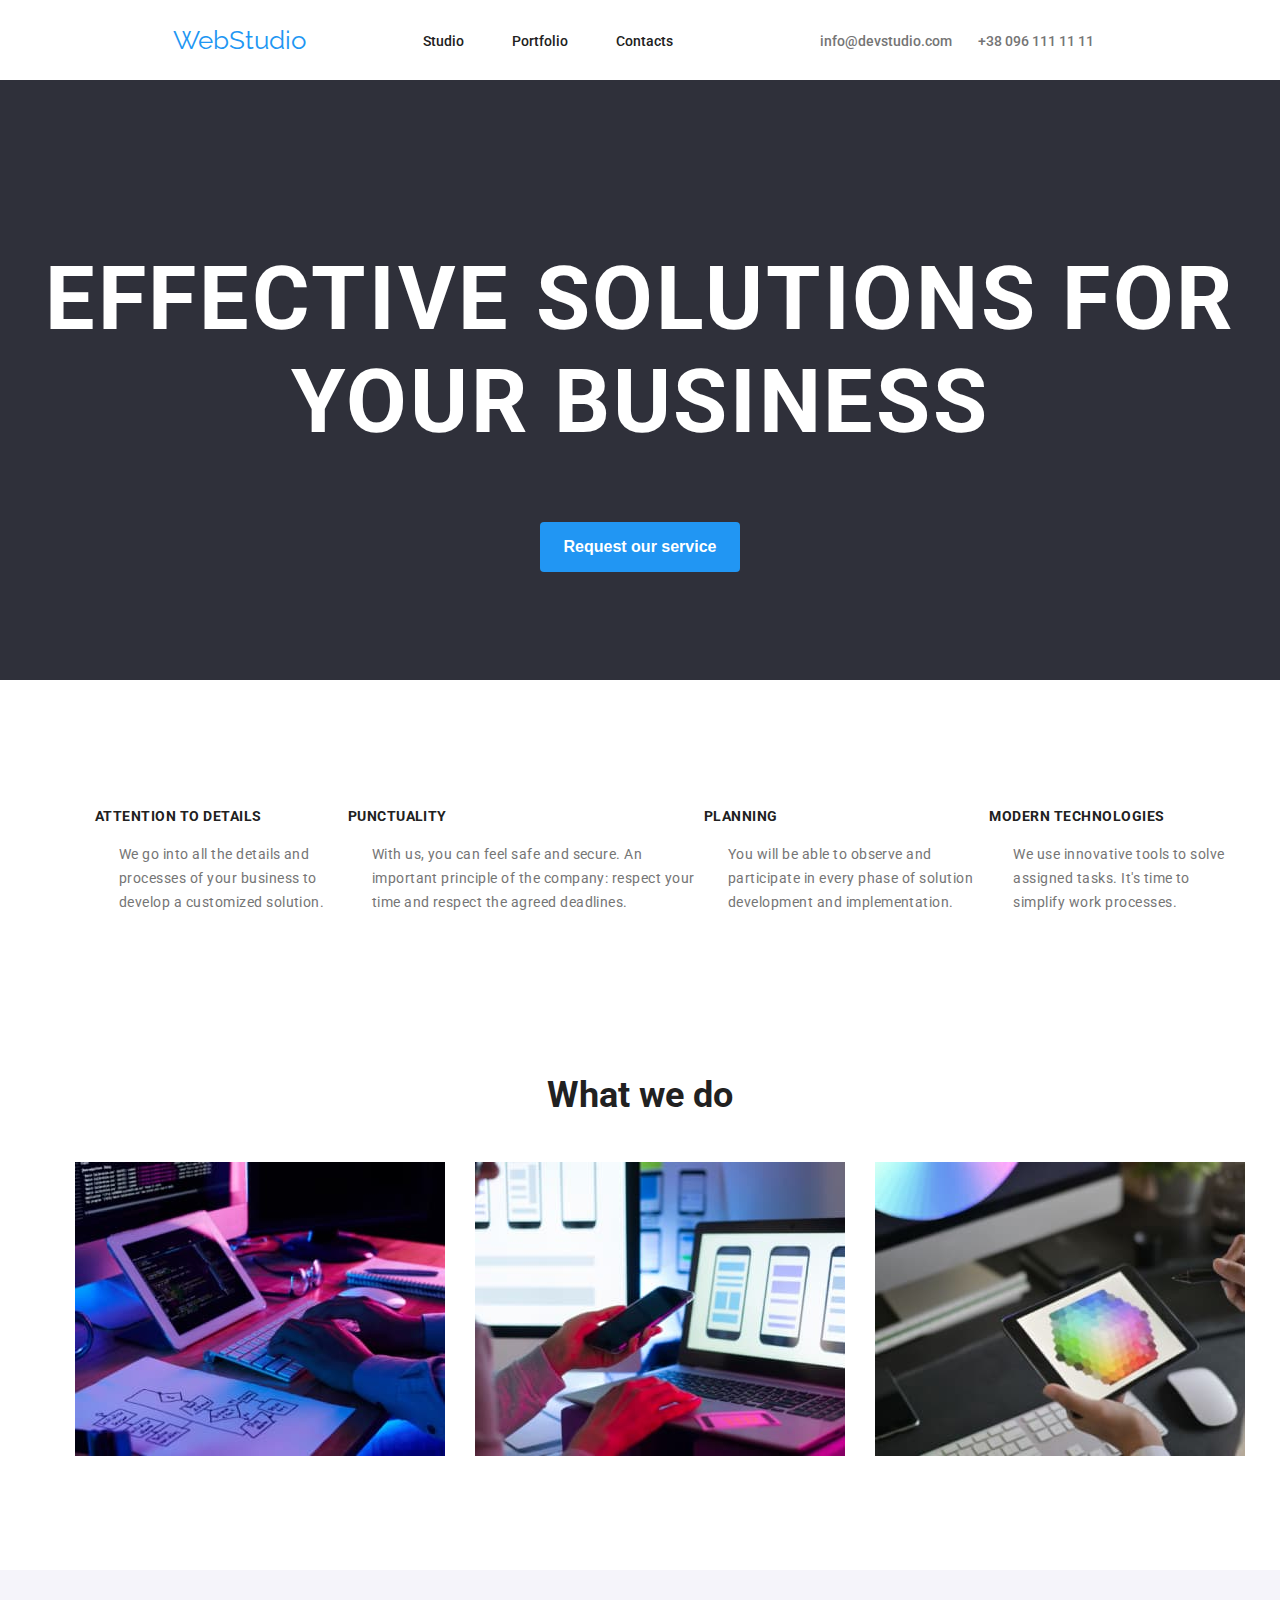
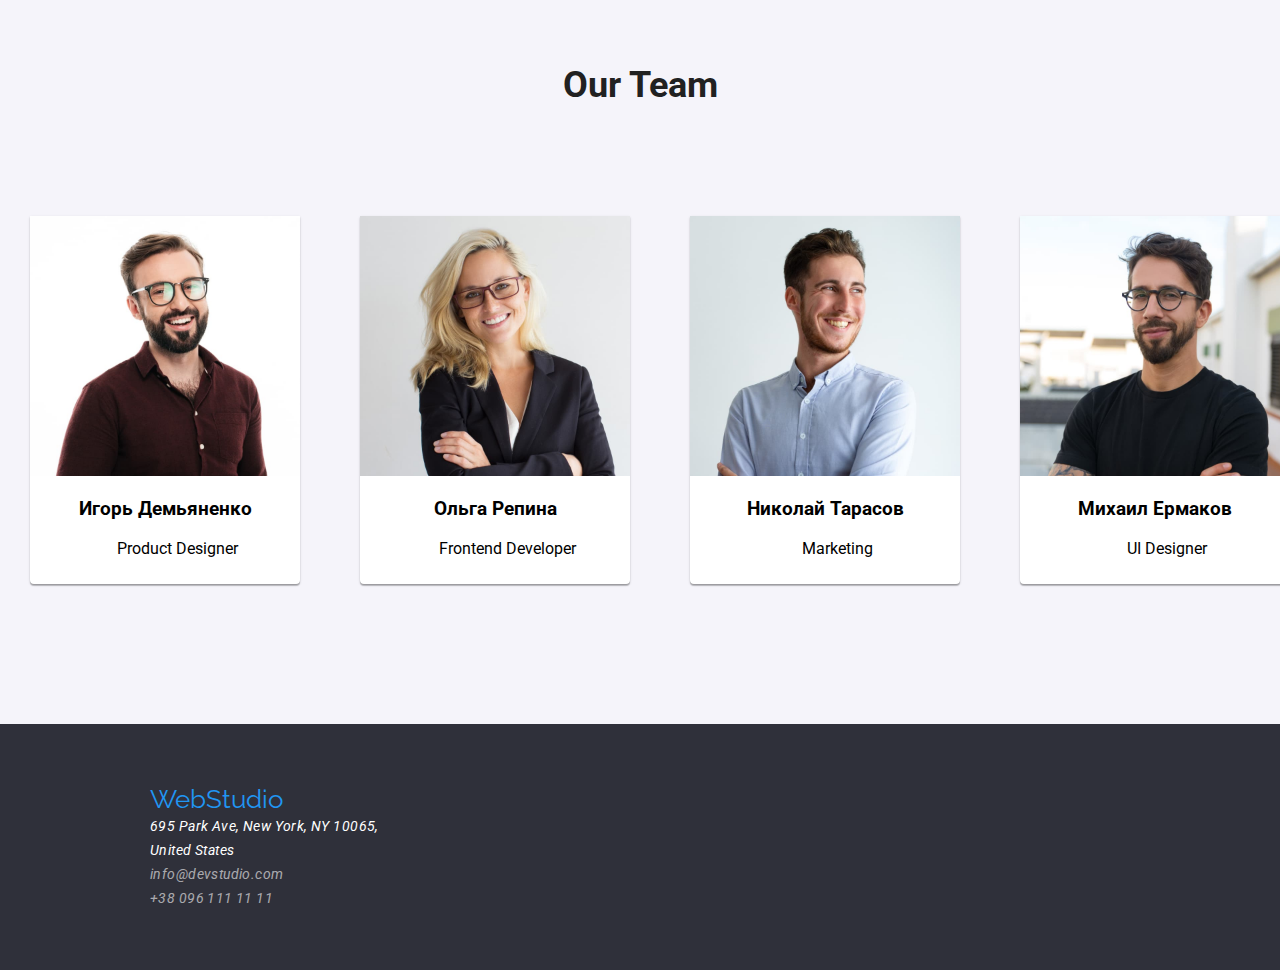
==== index.html @ 28550346 "Created Portfolio Page + Styling" ====
<!DOCTYPE html>
<html lang="en">
  <head>
    <meta charset="UTF-8" />
    <meta
      name="description"
      content="WebStudio is a leading engineering company that specializes in making websites with up-to-date standards & technologies"
    />
    <meta
      name="keywords"
      content="WebStudio, Website, Developers, Create, Solutions, Web solutions, technology"
    />
    <meta name="viewport" content="width=device-width, initial-scale=1.0" />
    <link rel="preconnect" href="https://fonts.googleapis.com" />
    <link rel="preconnect" href="https://fonts.gstatic.com" crossorigin />
    <link
      href="https://fonts.googleapis.com/css2?family=Raleway:wght@700&family=Roboto:wght@400;500;900&display=swap"
      rel="stylesheet"
    />
    <link href="css/style.css" rel="stylesheet" />
    <title>WebStudio</title>
  </head>

  <header>
    <div class="header">
      <nav class="navbar">
        <a href="index.html" class="logo">WebStudio</a>
        <ul class="nav-list">
          <li>
            <a href="#" class="nav-items">Studio</a>
          </li>
          <li>
            <a href="portfolio.html" class="nav-items">Portfolio</a>
          </li>
          <li>
            <a href="#" class="nav-items">Contacts</a>
          </li>
        </ul>
      </nav>
      <ul class="right-navbar">
        <li>
          <a href="mailto:info@devstudio.com" class="contact-information"
            >info@devstudio.com</a
          >
        </li>
        <li>
          <a href="tel:+380961111111" class="contact-information"
            >+38 096 111 11 11</a
          >
        </li>
      </ul>
    </div>
  </header>
  <main>
    <section class="main-section">
      <div>
        <h1 class="main-banner">
          EFFECTIVE SOLUTIONS FOR<br />
          YOUR BUSINESS
        </h1>
        <button type="button" id="request-service-button">
          Request our service
        </button>
      </div>
    </section>
    <section class="webstudio-selling-points">
      <div>
        <ul>
          <li>
            <h3>ATTENTION TO DETAILS</h3>
            <p>
              We go into all the details and processes of your business to
              develop a customized solution.
            </p>
          </li>
          <li>
            <h3>PUNCTUALITY</h3>
            <p>
              With us, you can feel safe and secure. An important principle of
              the company: respect your time and respect the agreed deadlines.
            </p>
          </li>
          <li>
            <h3>PLANNING</h3>
            <p>
              You will be able to observe and participate in every phase of
              solution development and implementation.
            </p>
          </li>
          <li>
            <h3>MODERN TECHNOLOGIES</h3>
            <p>
              We use innovative tools to solve assigned tasks. It's time to
              simplify work processes.
            </p>
          </li>
        </ul>
      </div>
    </section>
    <section>
      <div class="what-we-do">
        <h2>What we do</h2>
        <ul class="images-section">
          <li>
            <img
              src="./images/imglaptop-left.jpg"
              alt="image of someone at a desk typing on their tablet"
              width="370"
              height="294"
            />
          </li>
          <li>
            <img
              src="./images/imgPhone-middle.jpg"
              alt="image of someone using their phone infront of other screens"
              width="370"
              height="294"
            />
          </li>
          <li>
            <img
              src="./images/imgtablet-right.jpg"
              alt="image of someone using a tablet to pick colors"
              width="370"
              height="294"
            />
          </li>
        </ul>
      </div>
    </section>
    <section class="our-team">
      <div>
        <h2 class="our-team-header">Our Team</h2>
        <ul>
          <li class="member-card">
            <img
              src="./images/imgguy-with-rdj-glasses.jpg"
              alt="Igor Demyanenko's personal picture who is the product desinger"
              width="270"
              height="260"
            />
            <h3 class="member-name" lang="ru">Игорь Демьяненко</h3>
            <p class="member-role">Product Designer</p>
          </li>
          <li class="member-card">
            <img
              src="./images/imgbusiness-woman.jpg"
              alt="Olga Repina's picture who is the frontend developer"
              width="270"
              height="260"
            />
            <h3 class="member-name" lang="ru">Ольга Репина</h3>
            <p class="member-role">Frontend Developer</p>
          </li>
          <li class="member-card">
            <img
              src="./images/imgguy-without-glasses.jpg"
              alt="Nikolay Tarasov's picture who works in marketing"
              width="270"
              height="260"
            />
            <h3 class="member-name" lang="ru">Николай Тарасов</h3>
            <p class="member-role">Marketing</p>
          </li>
          <li class="member-card">
            <img
              src="./images/imgguy-with-smirk.jpg"
              alt="Михаил Ермаков's picture who is the UI Designer"
              width="270"
              height="260"
            />
            <h3 class="member-name" lang="ru">Михаил Ермаков</h3>
            <p class="member-role">UI Designer</p>
          </li>
        </ul>
      </div>
    </section>
  </main>
  <footer class="footer-style">
    <div class="address-column">
      <a href="index.html" class="logo">WebStudio</a>
      <address>
        <ul>
          <li class="physical-address">
            <a href="#">695 Park Ave, New York, NY 10065, United States</a>
          </li>
          <li class="faded-address-bar-items">
            <a href="mailto:info@devstudio.com">info@devstudio.com</a>
          </li>
          <li class="faded-address-bar-items">
            <a href="tel:+380961111111">+38 096 111 11 11</a>
          </li>
        </ul>
      </address>
    </div>
  </footer>
</html>
---- css/style.css ----
:root {
  --blue: #2196f3;
  --black: #212121;
  --grey: #757575;
  --white: #ffffff;
  --dark-blue: #2f303a;
  --off-white: #f5f4fa;
  --card-border-white: #eeeeee;
  --white-60percent: rgba(255, 255, 255, 0.6);
}

body {
  font-family: "Roboto", sans-serif;
  margin: 0 auto;
}

a {
  text-decoration: none;
}

ul {
  list-style: none;
}

.header {
  display: flex;
  justify-content: space-between;
  align-items: center;
  padding: 0 13.49%;
  height: 80px;
}

.navbar {
  display: flex;
  justify-content: space-between;
  align-items: center;
  width: 500px;
}

.nav-list {
  display: flex;
  justify-content: space-between;
  align-items: center;
  width: 50%;
}

.logo {
  font-family: "Raleway", sans-serif;
  font-size: 26px;
  color: var(--blue);
}

.right-navbar {
  width: 300px;
  display: flex;
  justify-content: space-around;
}

.nav-items {
  color: var(--black);
  font-size: 14px;
  font-weight: 500;
}

.contact-information {
  color: var(--grey);
  font-size: 14px;
  font-weight: 500;
}

.nav-items:hover,
.contact-information:hover {
  color: var(--blue);
  transition-duration: 0.5s;
}

.main-section {
  width: 100%;
  height: 600px;
  background-color: var(--dark-blue);
  color: var(--white);
  font-size: 44px;
  letter-spacing: 0.06em;
  text-transform: uppercase;
  font-weight: 900;
  display: flex;
  flex-direction: column;
  justify-content: center;
  text-align: center;
}

.main-section button {
  color: var(--white);
  background-color: var(--blue);
  border-radius: 4px;
  box-shadow: 0px, 4px, 4px, rgba(0, 0, 0, 0.15);
  border-style: none;
  width: 200px;
  height: 50px;
  font-weight: 700;
  font-size: 16px;
}

.webstudio-selling-points {
  margin-bottom: 100px;
  margin-top: 94px;
  display: flex;
  justify-content: space-evenly;
}

.webstudio-selling-points div {
  width: 1170px;
}

.webstudio-selling-points ul {
  display: flex;
}

.webstudio-selling-points ul li {
  line-height: 24px;
  letter-spacing: 0.03em;
}

.webstudio-selling-points h3 {
  color: var(--black);
  font-size: 14px;
  font-weight: 700;
}

.webstudio-selling-points p {
  color: var(--grey);
  font-size: 14px;
  font-weight: 400;
}

.what-we-do {
  display: flex;
  flex-direction: column;
  align-items: center;
  margin-bottom: 94px;
}

.what-we-do h2 {
  font-weight: 700;
  font-size: 36px;
  text-align: center;
  color: var(--black);
}

.images-section {
  display: flex;
  justify-content: space-between;
  width: 1170px;
  align-items: center;
}

.our-team {
  width: 100%;
  background-color: var(--off-white);
  padding-bottom: 94px;
}

.our-team-header {
  padding-top: 94px;
  padding-bottom: 50px;
  color: var(--black);
  font-weight: 700;
  font-size: 36px;
  text-align: center;
}

.member-card {
  width: 270px;
  height: 368px;
  margin: 30px;
  background-color: var(--white);
  box-shadow: 0px 1px 3px rgba(0, 0, 0, 0.12), 0px 1px 1px rgba(0, 0, 0, 0.14),
    0px 2px 1px rgba(0, 0, 0, 0.2);
  border-radius: 0px 0px 4px 4px;
  text-align: center;
}

.our-team ul {
  display: flex;
  justify-content: center;
}

.footer-style {
  background-color: var(--dark-blue);
  padding: 60px 0;
}

.address-column {
  width: 230px;
  margin-left: 150px;
}

.address-column ul {
  margin: 0;
  padding: 0;
}

.physical-address > a {
  color: var(--white);
  font-size: 14px;
  line-height: 24px;
  letter-spacing: 0.03em;
}

.faded-address-bar-items > a {
  color: var(--white-60percent);
  font-size: 14px;
  line-height: 24px;
  letter-spacing: 0.03em;
}

.selector-menu-buttons {
  display: flex;
  flex-direction: row;
  justify-content: center;
  margin-bottom: 50px;
}
.selector-menu-buttons button {
  cursor: pointer;
  padding: 6px 26px;
  color: var(--black);
  background-color: var(--off-white);
  border-radius: 4px;
  border-style: hidden;
  margin: 0px 8px;
}

.selector-menu-buttons button:hover {
  color: var(--white);
  background-color: var(--blue);
  transition: 200ms;
}

.portfolio-showcase {
  margin-top: 94px;
}

.portfolio-showcase-pictures {
  display: flex;
  flex-direction: row;
  flex-wrap: wrap;
  justify-content: center;
  margin-bottom: 50px;
}

.portfolio-showcase-pictures li {
  cursor: pointer;
  margin: 0 30px 30px 30px;
  border: 1px solid var(--card-border-white);
}

.portfolio-showcase-pictures li > h3,
p {
  padding-left: 24px;
}
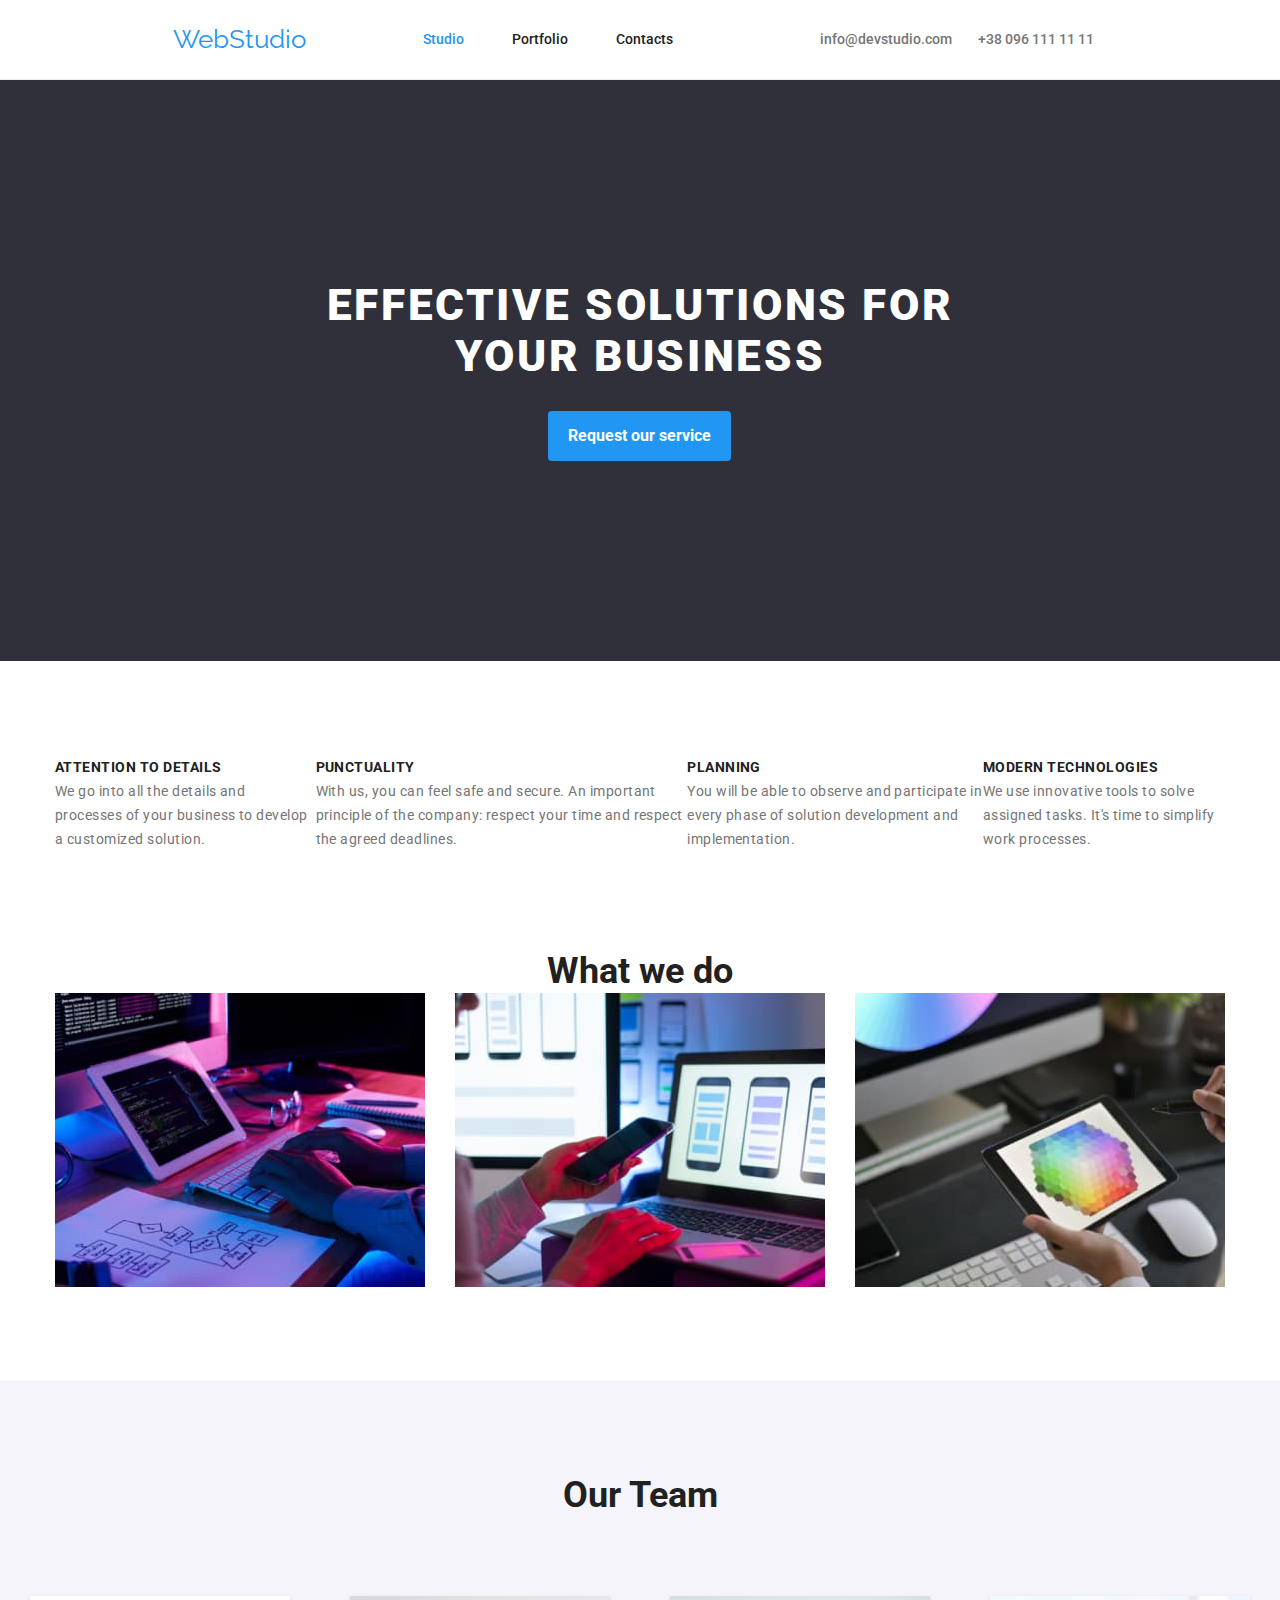
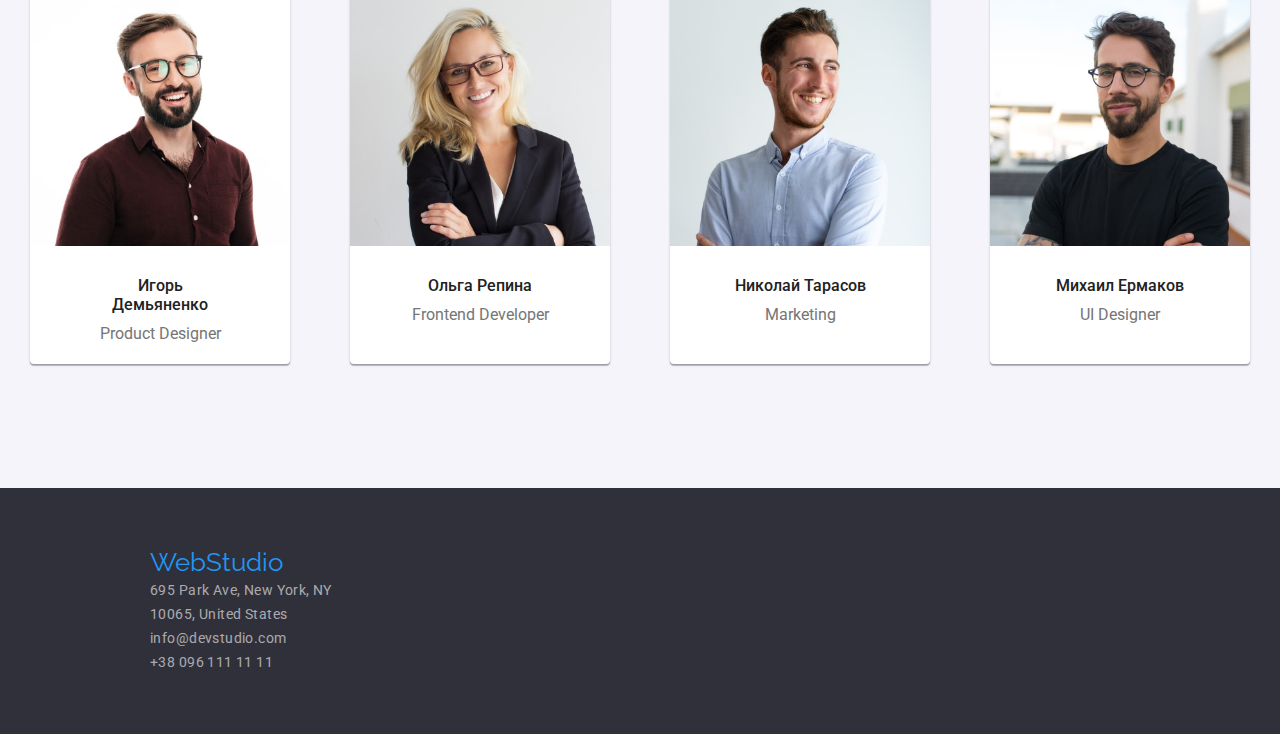
==== commit b623dd49: "Requested changes and various fixes" ====
--- a/index.html
+++ b/index.html
@@ -14,8 +14,12 @@
     <link rel="preconnect" href="https://fonts.googleapis.com" />
     <link rel="preconnect" href="https://fonts.gstatic.com" crossorigin />
     <link
-      href="https://fonts.googleapis.com/css2?family=Raleway:wght@700&family=Roboto:wght@400;500;900&display=swap"
+      href="https://fonts.googleapis.com/css2?family=Raleway:wght@700&family=Roboto:wght@400;500;700;900&display=swap"
       rel="stylesheet"
+    />
+    <link
+      rel="stylesheet"
+      href="https://cdnjs.cloudflare.com/ajax/libs/modern-normalize/1.0.0/modern-normalize.min.css"
     />
     <link href="css/style.css" rel="stylesheet" />
     <title>WebStudio</title>
@@ -24,27 +28,27 @@
   <header>
     <div class="header">
       <nav class="navbar">
-        <a href="index.html" class="logo">WebStudio</a>
-        <ul class="nav-list">
-          <li>
-            <a href="#" class="nav-items">Studio</a>
-          </li>
-          <li>
-            <a href="portfolio.html" class="nav-items">Portfolio</a>
-          </li>
-          <li>
-            <a href="#" class="nav-items">Contacts</a>
+        <a href="index.html" class="logo link">WebStudio</a>
+        <ul class="nav-list list">
+          <li>
+            <a href="#" class="nav-items current-link link">Studio</a>
+          </li>
+          <li>
+            <a href="portfolio.html" class="nav-items link">Portfolio</a>
+          </li>
+          <li>
+            <a href="#" class="nav-items link">Contacts</a>
           </li>
         </ul>
       </nav>
-      <ul class="right-navbar">
+      <ul class="right-navbar list">
         <li>
-          <a href="mailto:info@devstudio.com" class="contact-information"
+          <a href="mailto:info@devstudio.com" class="contact-information link"
             >info@devstudio.com</a
           >
         </li>
         <li>
-          <a href="tel:+380961111111" class="contact-information"
+          <a href="tel:+380961111111" class="contact-information link"
             >+38 096 111 11 11</a
           >
         </li>
@@ -65,7 +69,7 @@
     </section>
     <section class="webstudio-selling-points">
       <div>
-        <ul>
+        <ul class="list">
           <li>
             <h3>ATTENTION TO DETAILS</h3>
             <p>
@@ -100,7 +104,7 @@
     <section>
       <div class="what-we-do">
         <h2>What we do</h2>
-        <ul class="images-section">
+        <ul class="images-section list">
           <li>
             <img
               src="./images/imglaptop-left.jpg"
@@ -131,7 +135,7 @@
     <section class="our-team">
       <div>
         <h2 class="our-team-header">Our Team</h2>
-        <ul>
+        <ul class="list">
           <li class="member-card">
             <img
               src="./images/imgguy-with-rdj-glasses.jpg"
@@ -178,17 +182,21 @@
   </main>
   <footer class="footer-style">
     <div class="address-column">
-      <a href="index.html" class="logo">WebStudio</a>
+      <a href="index.html" class="logo link">WebStudio</a>
       <address>
-        <ul>
-          <li class="physical-address">
-            <a href="#">695 Park Ave, New York, NY 10065, United States</a>
-          </li>
-          <li class="faded-address-bar-items">
-            <a href="mailto:info@devstudio.com">info@devstudio.com</a>
-          </li>
-          <li class="faded-address-bar-items">
-            <a href="tel:+380961111111">+38 096 111 11 11</a>
+        <ul class="list">
+          <li class="address-bar-items">
+            <a href="#" class="link"
+              >695 Park Ave, New York, NY 10065, United States</a
+            >
+          </li>
+          <li class="address-bar-items">
+            <a href="mailto:info@devstudio.com" class="link"
+              >info@devstudio.com</a
+            >
+          </li>
+          <li class="address-bar-items">
+            <a href="tel:+380961111111" class="link">+38 096 111 11 11</a>
           </li>
         </ul>
       </address>
--- a/css/style.css
+++ b/css/style.css
@@ -6,6 +6,7 @@
   --dark-blue: #2f303a;
   --off-white: #f5f4fa;
   --card-border-white: #eeeeee;
+  --border-bottom-grey: #ececec;
   --white-60percent: rgba(255, 255, 255, 0.6);
 }
 
@@ -14,12 +15,39 @@
   margin: 0 auto;
 }
 
-a {
+h1,
+h2,
+h3,
+h4,
+h5,
+h6,
+p {
+  margin: 0;
+}
+html {
+  box-sizing: border-box;
+}
+*,
+*::after,
+*::before {
+  box-sizing: inherit;
+}
+img {
+  display: block;
+  max-width: 100%;
+  height: auto;
+}
+address {
+  font-style: normal;
+}
+.link {
   text-decoration: none;
-}
-
-ul {
+  color: inherit;
+}
+.list {
   list-style: none;
+  padding: 0;
+  margin: 0;
 }
 
 .header {
@@ -28,6 +56,7 @@
   align-items: center;
   padding: 0 13.49%;
   height: 80px;
+  border-bottom: 1px solid var(--border-bottom-grey);
 }
 
 .navbar {
@@ -35,6 +64,10 @@
   justify-content: space-between;
   align-items: center;
   width: 500px;
+}
+
+a.current-link {
+  color: var(--blue);
 }
 
 .nav-list {
@@ -60,43 +93,46 @@
   color: var(--black);
   font-size: 14px;
   font-weight: 500;
+  transition-duration: 0.5s;
 }
 
 .contact-information {
   color: var(--grey);
   font-size: 14px;
   font-weight: 500;
+  transition-duration: 0.5s;
 }
 
 .nav-items:hover,
 .contact-information:hover {
   color: var(--blue);
-  transition-duration: 0.5s;
 }
 
 .main-section {
-  width: 100%;
-  height: 600px;
+  padding: 200px 0;
   background-color: var(--dark-blue);
+  display: flex;
+  flex-direction: column;
+  justify-content: center;
+  align-items: center;
+  text-align: center; /** Centering The Button not sure if correct **/
+}
+
+.main-banner {
   color: var(--white);
   font-size: 44px;
   letter-spacing: 0.06em;
-  text-transform: uppercase;
   font-weight: 900;
-  display: flex;
-  flex-direction: column;
-  justify-content: center;
-  text-align: center;
+  padding-bottom: 30px;
 }
 
 .main-section button {
   color: var(--white);
   background-color: var(--blue);
   border-radius: 4px;
-  box-shadow: 0px, 4px, 4px, rgba(0, 0, 0, 0.15);
   border-style: none;
-  width: 200px;
-  height: 50px;
+  padding: 10px 20px;
+  line-height: 30px;
   font-weight: 700;
   font-size: 16px;
 }
@@ -180,6 +216,21 @@
   text-align: center;
 }
 
+.member-name {
+  font-weight: 500;
+  color: var(--black);
+  font-size: 16px;
+  line-height: 19px;
+  padding: 30px 60px 10px 60px;
+}
+
+.member-role {
+  color: var(--grey);
+  font-weight: 400;
+  font-size: 16px;
+  line-height: 19px;
+}
+
 .our-team ul {
   display: flex;
   justify-content: center;
@@ -200,18 +251,16 @@
   padding: 0;
 }
 
-.physical-address > a {
-  color: var(--white);
+.address-bar-items > a:hover {
+  color: var(--white);
+}
+
+.address-bar-items > a {
+  color: var(--white-60percent);
   font-size: 14px;
   line-height: 24px;
   letter-spacing: 0.03em;
-}
-
-.faded-address-bar-items > a {
-  color: var(--white-60percent);
-  font-size: 14px;
-  line-height: 24px;
-  letter-spacing: 0.03em;
+  transition-duration: 0.5s;
 }
 
 .selector-menu-buttons {
@@ -228,12 +277,19 @@
   border-radius: 4px;
   border-style: hidden;
   margin: 0px 8px;
-}
-
+  transition: 200ms;
+  font-weight: 500;
+  font-size: 16px;
+  line-height: 26px;
+  font-family: "Roboto", sans-serif;
+}
+li > .filter-current {
+  color: var(--white);
+  background-color: var(--blue);
+}
 .selector-menu-buttons button:hover {
   color: var(--white);
   background-color: var(--blue);
-  transition: 200ms;
 }
 
 .portfolio-showcase {
@@ -251,10 +307,26 @@
 .portfolio-showcase-pictures li {
   cursor: pointer;
   margin: 0 30px 30px 30px;
+}
+
+.project-wrapper > h3 {
+  font-weight: 700;
+  font-size: 18px;
+  line-height: 36px;
+  letter-spacing: 0.06em;
+  color: var(--black);
+}
+
+.project-wrapper > p {
+  font-weight: 400;
+  font-size: 16px;
+  line-height: 30px;
+  letter-spacing: 0.03em;
+  color: var(--grey);
+}
+
+.project-wrapper {
+  padding: 20px 24px;
   border: 1px solid var(--card-border-white);
-}
-
-.portfolio-showcase-pictures li > h3,
-p {
-  padding-left: 24px;
-}
+  border-top: none;
+}
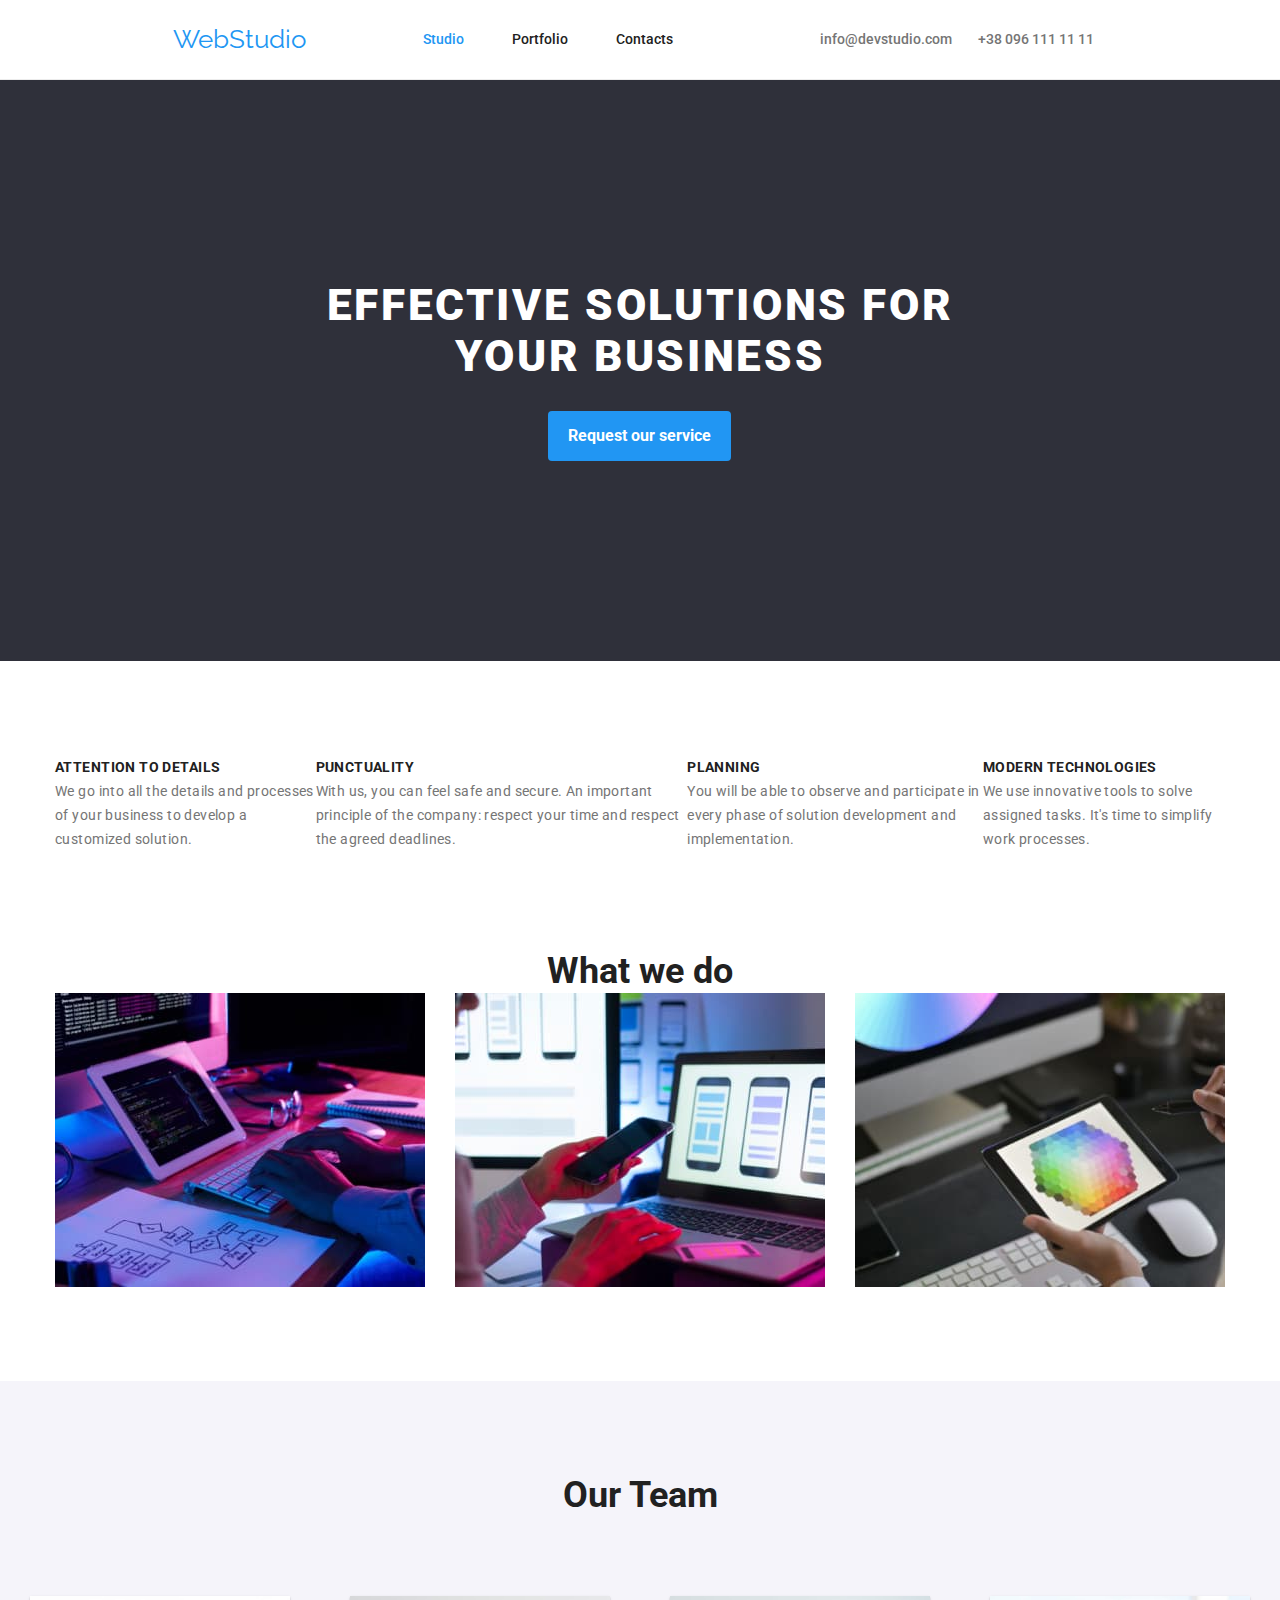
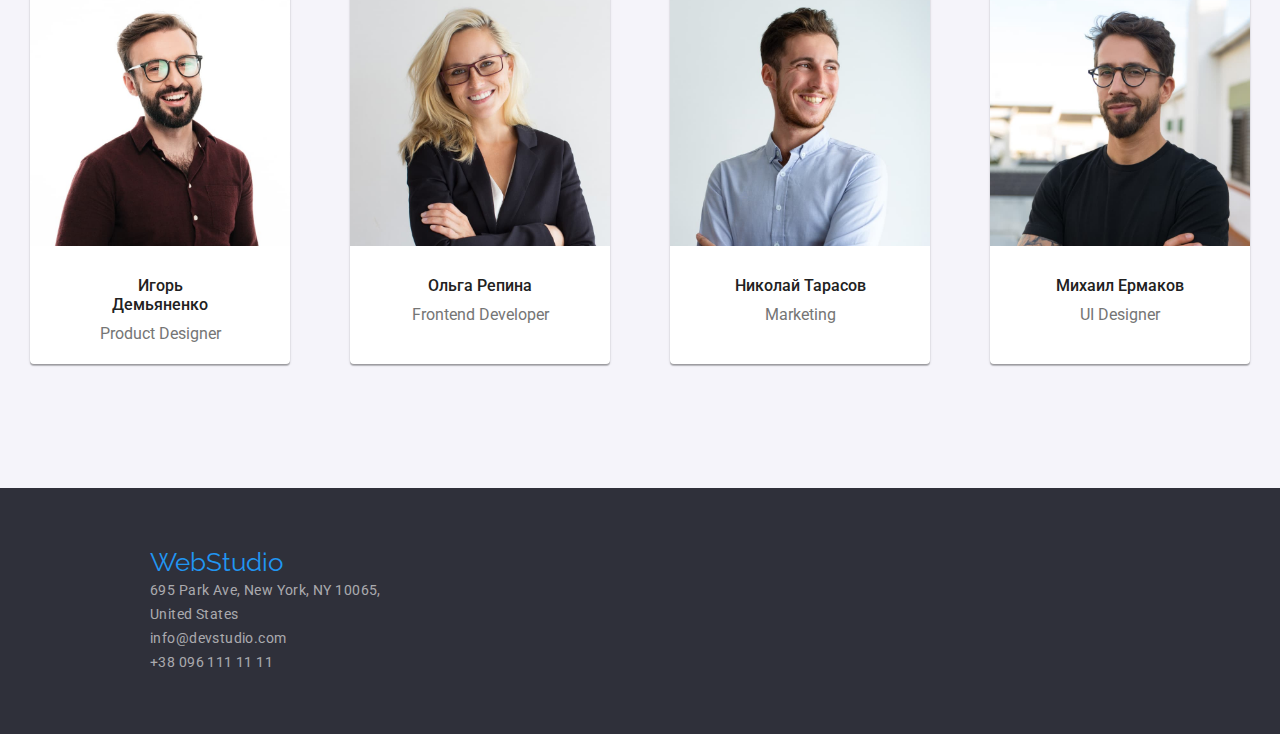
==== commit 4e179d0b: "Finishing Touches per feedback #2" ====
--- a/index.html
+++ b/index.html
@@ -187,7 +187,8 @@
         <ul class="list">
           <li class="address-bar-items">
             <a href="#" class="link"
-              >695 Park Ave, New York, NY 10065, United States</a
+              >695 Park Ave, New York, NY 10065,<br />
+              United States</a
             >
           </li>
           <li class="address-bar-items">
--- a/css/style.css
+++ b/css/style.css
@@ -8,6 +8,7 @@
   --card-border-white: #eeeeee;
   --border-bottom-grey: #ececec;
   --white-60percent: rgba(255, 255, 255, 0.6);
+  --button-hover-blue: #188ce8;
 }
 
 body {
@@ -135,6 +136,12 @@
   line-height: 30px;
   font-weight: 700;
   font-size: 16px;
+  cursor: pointer;
+  transition: 200ms;
+}
+
+.main-section button:hover {
+  background-color: var(--button-hover-blue);
 }
 
 .webstudio-selling-points {
@@ -152,21 +159,20 @@
   display: flex;
 }
 
-.webstudio-selling-points ul li {
+.webstudio-selling-points h3 {
+  color: var(--black);
+  font-size: 14px;
+  font-weight: 700;
   line-height: 24px;
   letter-spacing: 0.03em;
 }
 
-.webstudio-selling-points h3 {
-  color: var(--black);
-  font-size: 14px;
-  font-weight: 700;
-}
-
 .webstudio-selling-points p {
   color: var(--grey);
   font-size: 14px;
   font-weight: 400;
+  line-height: 24px;
+  letter-spacing: 0.03em;
 }
 
 .what-we-do {
@@ -242,7 +248,6 @@
 }
 
 .address-column {
-  width: 230px;
   margin-left: 150px;
 }
 
@@ -286,10 +291,14 @@
 li > .filter-current {
   color: var(--white);
   background-color: var(--blue);
+  box-shadow: 0px 3px 1px rgba(0, 0, 0, 0.1), 0px 1px 2px rgba(0, 0, 0, 0.08),
+    0px 2px 2px rgba(0, 0, 0, 0.12);
 }
 .selector-menu-buttons button:hover {
   color: var(--white);
   background-color: var(--blue);
+  box-shadow: 0px 3px 1px rgba(0, 0, 0, 0.1), 0px 1px 2px rgba(0, 0, 0, 0.08),
+    0px 2px 2px rgba(0, 0, 0, 0.12);
 }
 
 .portfolio-showcase {
